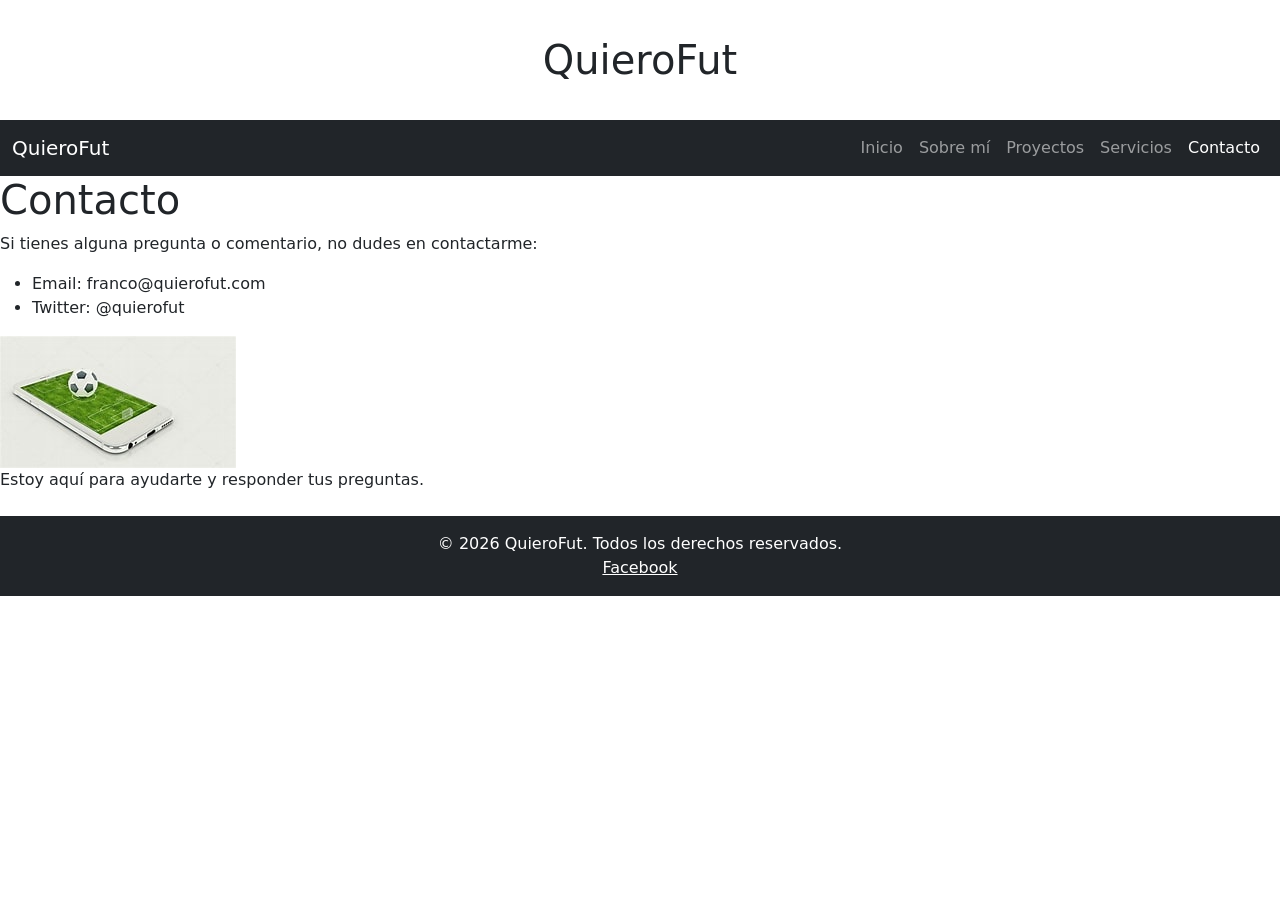
==== pages/contacto.html @ 8c6a20f1 "unificacion de navbar como comento el profe" ====
<!DOCTYPE html>
<html lang="es">
<head>
  <meta charset="UTF-8">
  <meta name="viewport" content="width=device-width, initial-scale=1.0">
  <title>QuieroFut - Inicio</title>
  <link href="https://cdn.jsdelivr.net/npm/bootstrap@5.3.3/dist/css/bootstrap.min.css" rel="stylesheet">
  <link rel="stylesheet" href="styles/styles.css">
</head>
<body>
  <header class="d-flex justify-content-center align-items-center" style="min-height: 120px;">
  <h1 class="m-0">QuieroFut</h1>
  </header>
  <nav class="navbar navbar-expand-lg navbar-dark bg-dark">
    <div class="container-fluid">
      <a class="navbar-brand" href="../index.html">QuieroFut</a>
      <button class="navbar-toggler" type="button" data-bs-toggle="collapse" data-bs-target="#navbarNav">
        <span class="navbar-toggler-icon"></span>
      </button>
      <div class="collapse navbar-collapse" id="navbarNav">
        <ul class="navbar-nav ms-auto">
          <li class="nav-item">
            <a class="nav-link" href="../index.html">Inicio</a>
          </li>
          <li class="nav-item">
            <a class="nav-link" href="sobre-mi.html">Sobre mí</a>
          </li>
          <li class="nav-item">
            <a class="nav-link" href="proyectos.html">Proyectos</a>
          </li>
          <li class="nav-item">
            <a class="nav-link" href="servicios.html">Servicios</a>
          </li>
          <li class="nav-item">
            <a class="nav-link active" href="contacto.html">Contacto</a>
          </li>
        </ul>
      </div>
    </div>
  </nav>
  <main>
    <section>
      <article>
        <h1>Contacto</h1>
        <p>Si tienes alguna pregunta o comentario, no dudes en contactarme:</p>
        <ul>
          <li>Email: franco@quierofut.com</li>
          <li>Twitter: @quierofut</li>
        </ul>
        <figure>
          <img src="../imagenes/contacto.jpg" alt="contacto con QuieroFut">
          <figcaption>Estoy aquí para ayudarte y responder tus preguntas.</figcaption>
        </figure>
      </article>
    </section>
  </main>
  <footer class="bg-dark text-white text-center py-3 mt-4">
    <p class="m-0">&copy; 2026 QuieroFut. Todos los derechos reservados.</p>
    <a class="text-white" href="https://www.facebook.com/quierofut" target="_blank">Facebook</a>
  </footer>
  <script src="https://cdn.jsdelivr.net/npm/bootstrap@5.3.3/dist/js/bootstrap.bundle.min.js"></script>
</body>
</html>
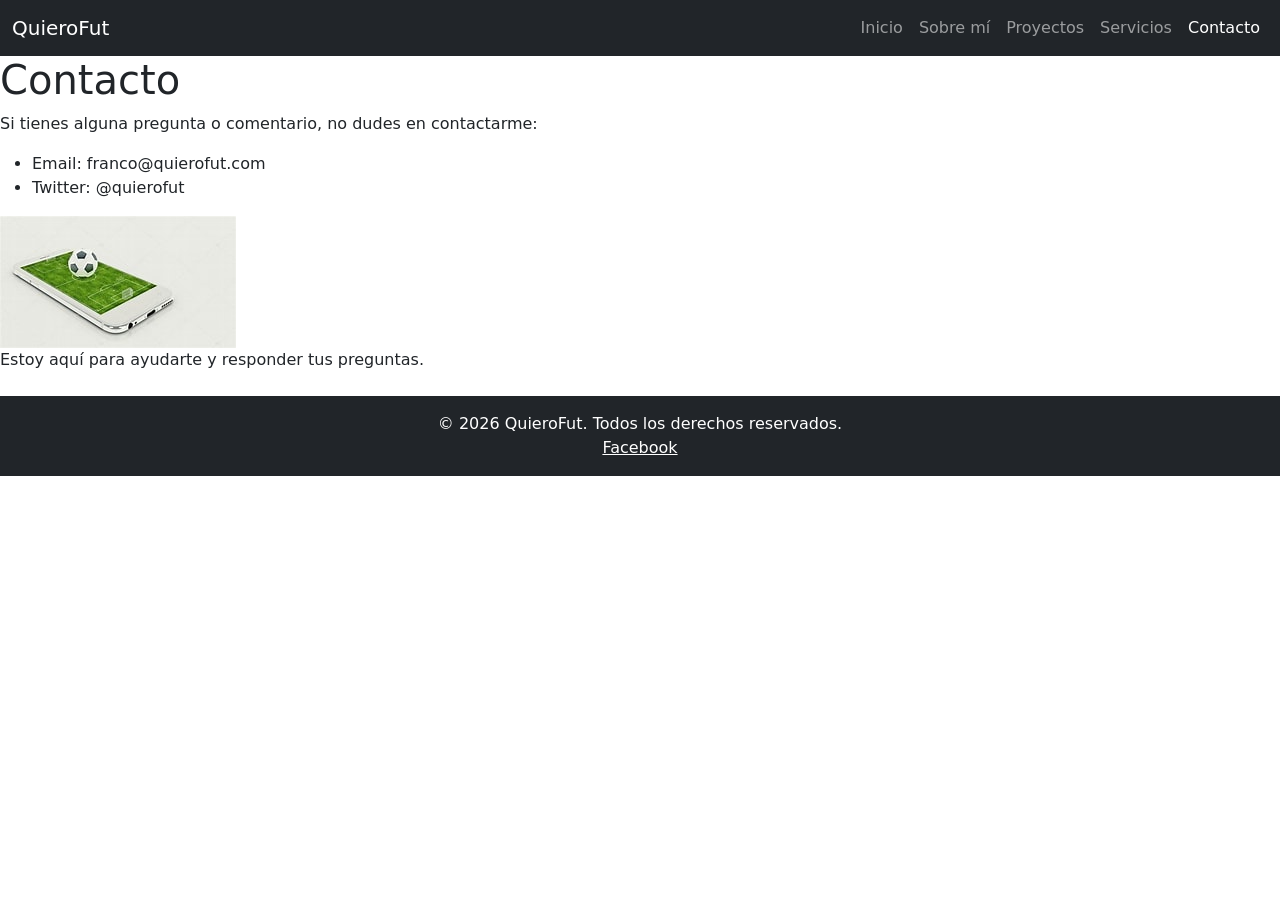
==== commit 7d6d5a41: "colores y unificacion" ====
--- a/pages/contacto.html
+++ b/pages/contacto.html
@@ -8,9 +8,6 @@
   <link rel="stylesheet" href="styles/styles.css">
 </head>
 <body>
-  <header class="d-flex justify-content-center align-items-center" style="min-height: 120px;">
-  <h1 class="m-0">QuieroFut</h1>
-  </header>
   <nav class="navbar navbar-expand-lg navbar-dark bg-dark">
     <div class="container-fluid">
       <a class="navbar-brand" href="../index.html">QuieroFut</a>
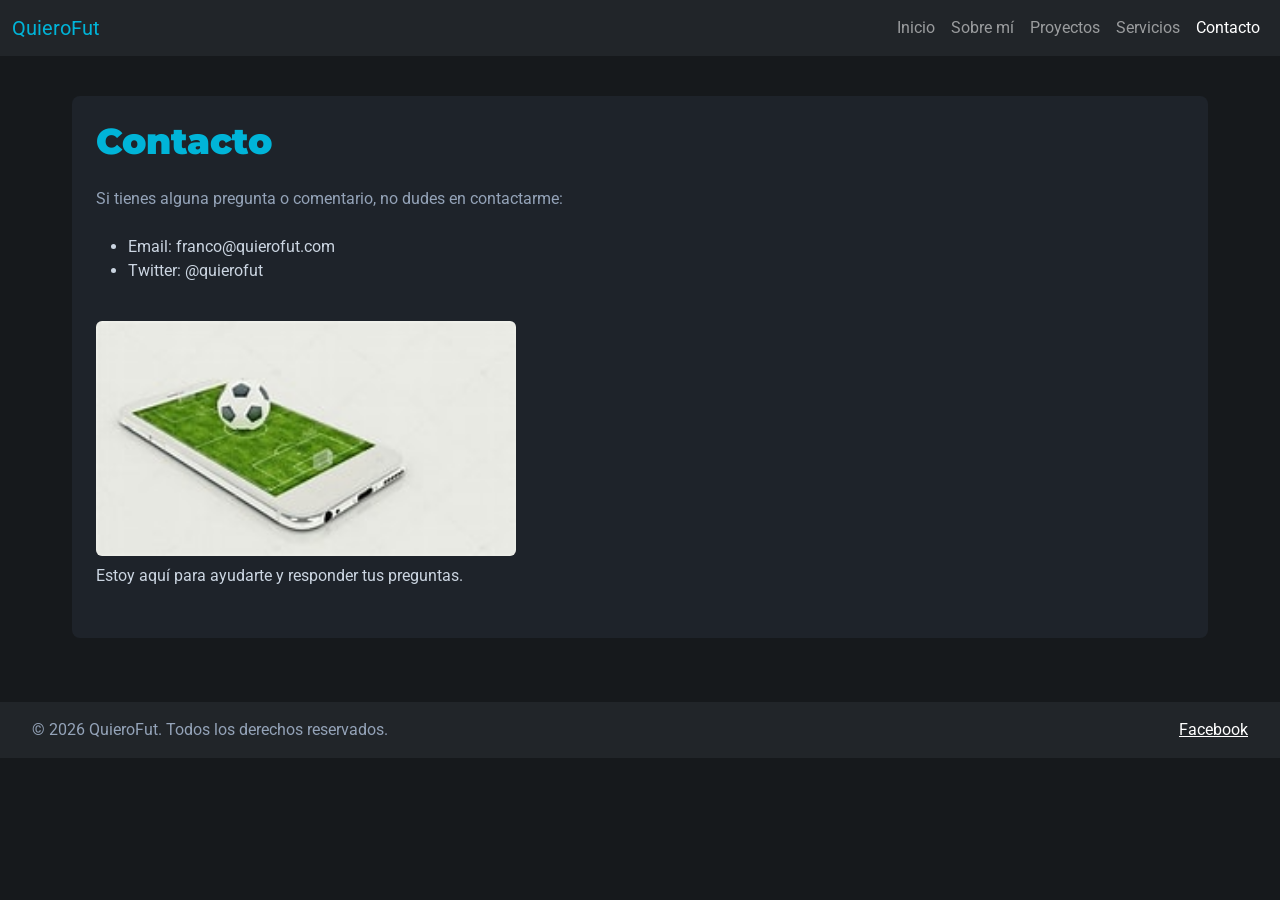
==== commit 3ffd97cc: "modificacion de colores de styles en paginas secundarias" ====
--- a/pages/contacto.html
+++ b/pages/contacto.html
@@ -5,7 +5,7 @@
   <meta name="viewport" content="width=device-width, initial-scale=1.0">
   <title>QuieroFut - Inicio</title>
   <link href="https://cdn.jsdelivr.net/npm/bootstrap@5.3.3/dist/css/bootstrap.min.css" rel="stylesheet">
-  <link rel="stylesheet" href="styles/styles.css">
+  <link rel="stylesheet" href="../styles/styles.css">
 </head>
 <body>
   <nav class="navbar navbar-expand-lg navbar-dark bg-dark">
--- a/styles/styles.css
+++ b/styles/styles.css
@@ -0,0 +1,219 @@
+/* Montserrat y Roboto */
+@import url('https://fonts.googleapis.com/css2?family=Montserrat:wght@700;900&family=Roboto:wght@400;500&display=swap');
+
+/* inicio */
+* {
+    margin: 0;
+    padding: 0;
+    box-sizing: border-box;
+}
+
+/* font-family: 'Montserrat', sans-serif; 
+ font-family: 'Roboto', sans-serif; 
+ 1rem = 16px 
+ Estilos generales para el cuerpo*/
+
+/* Index QuieroFut */
+body {
+    background-color: #16191c;
+    font-family: 'Roboto', sans-serif;
+    color: #cbd5e1;
+}
+
+/* Montserrat una sola vez para no repetirlo en cada titulo, correccion hecha por Jesus */
+h1, h2, h3, header strong{
+    font-family: 'Montserrat', sans-serif;
+}
+
+h1{
+    color: #00b4d8;
+    font-size: 36px;
+    font-weight: 900;
+    margin-bottom: 12px;
+}
+
+h2{
+    color: #94a3b8;
+    font-size: 24px;
+    font-weight: 700;
+    margin-bottom: 12px;
+}
+
+h3{
+    color: #00b4d8;
+    font-size: 20px;
+    font-weight: 700;
+    margin-bottom: 8px;
+}
+
+p{
+    font-family: 'Roboto', sans-serif;
+    color: #94a3b8;
+    font-size: 16px;
+    margin-bottom: 12px;
+}
+
+.parrafo-alternativo{
+    color: #38bdf8;
+    font-size: 14px;
+}
+
+/*estilos de etiquetas Nav */
+header{
+    display: flex;
+    flex-direction: column;
+    align-items: center;
+    gap: 12px;
+    background-color: #1e232a;
+    padding: 16px;
+}
+
+header strong{
+    color: #00b4d8;
+    font-size: 22px;
+}
+
+.lista-navegacion{
+    display: flex;
+    align-items: center;
+    gap: 24px;
+    list-style: none;
+}
+
+.enlace-nav{
+    display: block;
+    color: #fffffffa;
+    text-decoration: none;
+    padding: 8px 4px;
+}
+
+.enlace-nav:hover{
+    color: #00b4d8;
+}
+
+/*contenido */
+main{
+    padding: 16px;
+    max-width: 1200px;
+    margin: 0 auto;
+}
+
+section{
+    display: flex;
+    flex-direction: column;
+    gap: 16px;
+    margin-bottom: 40px;
+    width: 100%;
+}
+
+section:last-child{
+    margin-bottom: 0;
+}
+
+article{
+    display: flex;
+    flex-direction: column;
+    gap: 12px;
+    padding: 24px;
+    background-color: #1e232a;
+    border-radius: 8px;
+    width: 100%;
+}
+
+figure{
+    display: flex;
+    flex-direction: column;
+    gap: 8px;
+    padding: 10px 0;
+}
+
+figure img{
+    width: 100%;
+    max-width: 420px;
+    height: auto;
+    align-self: flex-start;
+    border-radius: 6px;
+}
+
+/*Estilos Footer, pie de pagina */
+footer{
+    display: flex;
+    justify-content: space-between;
+    align-items: center;
+    background-color: #1e232a;
+    color: #fffffffa;
+    padding: 20px 32px;
+}
+
+footer ul{
+    display: flex;
+    align-items: center;
+    gap: 16px;
+    list-style: none;
+}
+
+footer a{
+    color: #fffffffa;
+}
+
+.seccion-tarjetas{
+    display: flex;
+    flex-direction: column;
+    gap: 16px;
+}
+
+.seccion-presentacion{
+    display: flex;
+    flex-direction: column;
+    gap: 16px;
+}
+
+@media (min-width: 768px){
+
+    main{
+        padding: 32px 24px;
+    }
+
+    header{
+        flex-direction: row;
+        justify-content: space-between;
+        padding: 16px 24px;
+    }
+
+    .seccion-tarjetas{
+        display: grid;
+        grid-template-columns: 1fr 1fr;
+    }
+}
+
+@media (min-width: 1024px){
+
+    main{
+        padding: 40px 32px;
+    }
+
+    header{
+        padding: 16px 32px;
+    }
+
+    .seccion-tarjetas{
+        display: grid;
+        grid-template-columns: 1fr 1fr 1fr;
+        gap: 24px;
+    }
+}
+
+nav .navbar-brand {
+    color: #00b4d8;
+}
+
+nav .nav-link.active {
+    color: #00b4d8;
+}
+
+.btn-primary {
+    background-color: #00b4d8;
+    border-color: #00b4d8;
+}
+
+
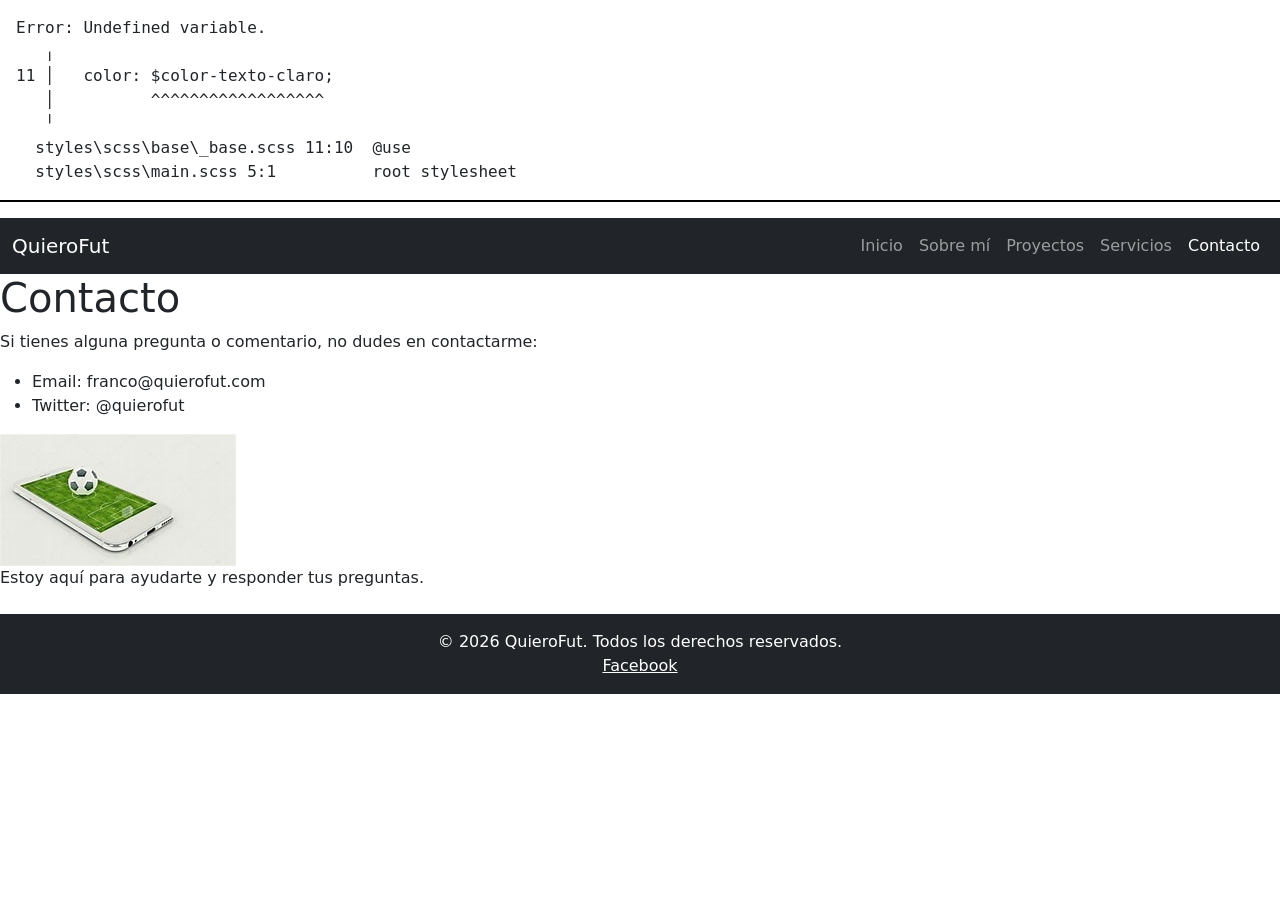
==== commit 2593f2a9: "modificacion de la direccion del link style" ====
--- a/pages/contacto.html
+++ b/pages/contacto.html
@@ -3,9 +3,9 @@
 <head>
   <meta charset="UTF-8">
   <meta name="viewport" content="width=device-width, initial-scale=1.0">
-  <title>QuieroFut - Inicio</title>
+  <title>Contacto - QuieroFut</title>
   <link href="https://cdn.jsdelivr.net/npm/bootstrap@5.3.3/dist/css/bootstrap.min.css" rel="stylesheet">
-  <link rel="stylesheet" href="../styles/styles.css">
+  <link rel="stylesheet" href="../styles/style.css">
 </head>
 <body>
   <nav class="navbar navbar-expand-lg navbar-dark bg-dark">
--- a/styles/style.css
+++ b/styles/style.css
@@ -0,0 +1,18 @@
+/* Error: Undefined variable.
+ *    ,
+ * 11 |   color: $color-texto-claro;
+ *    |          ^^^^^^^^^^^^^^^^^^
+ *    '
+ *   styles\scss\base\_base.scss 11:10  @use
+ *   styles\scss\main.scss 5:1          root stylesheet */
+
+body::before {
+  font-family: "Source Code Pro", "SF Mono", Monaco, Inconsolata, "Fira Mono",
+      "Droid Sans Mono", monospace, monospace;
+  white-space: pre;
+  display: block;
+  padding: 1em;
+  margin-bottom: 1em;
+  border-bottom: 2px solid black;
+  content: "Error: Undefined variable.\a    \2577 \a 11 \2502    color: $color-texto-claro;\d\a    \2502           ^^^^^^^^^^^^^^^^^^\a    \2575 \a   styles\\scss\\base\\_base.scss 11:10  @use\a   styles\\scss\\main.scss 5:1          root stylesheet";
+}
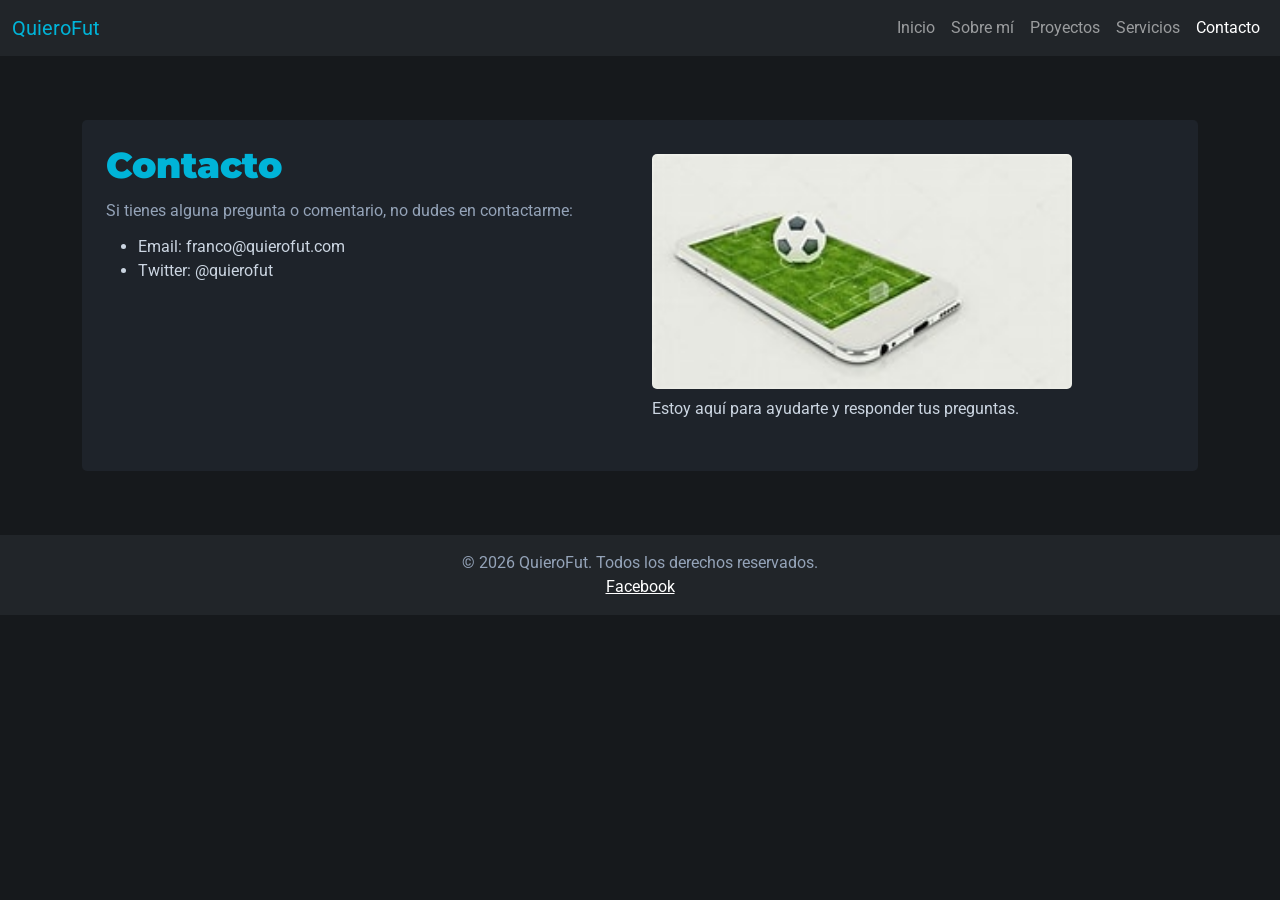
==== commit 369cf2a0: "entrega 9 aos" ====
--- a/pages/contacto.html
+++ b/pages/contacto.html
@@ -5,6 +5,7 @@
   <meta name="viewport" content="width=device-width, initial-scale=1.0">
   <title>Contacto - QuieroFut</title>
   <link href="https://cdn.jsdelivr.net/npm/bootstrap@5.3.3/dist/css/bootstrap.min.css" rel="stylesheet">
+  <link href="https://unpkg.com/aos@2.3.1/dist/aos.css" rel="stylesheet">
   <link rel="stylesheet" href="../styles/style.css">
 </head>
 <body>
@@ -35,19 +36,25 @@
       </div>
     </div>
   </nav>
-  <main>
+  <main class="container my-4">
     <section>
       <article>
-        <h1>Contacto</h1>
-        <p>Si tienes alguna pregunta o comentario, no dudes en contactarme:</p>
-        <ul>
-          <li>Email: franco@quierofut.com</li>
-          <li>Twitter: @quierofut</li>
-        </ul>
-        <figure>
-          <img src="../imagenes/contacto.jpg" alt="contacto con QuieroFut">
-          <figcaption>Estoy aquí para ayudarte y responder tus preguntas.</figcaption>
-        </figure>
+        <div class="row">
+          <div class="col-md-6">
+            <h1>Contacto</h1>
+            <p>Si tienes alguna pregunta o comentario, no dudes en contactarme:</p>
+            <ul>
+              <li>Email: franco@quierofut.com</li>
+              <li>Twitter: @quierofut</li>
+            </ul>
+          </div>
+          <div class="col-md-6">
+            <figure data-aos="fade-up">
+              <img src="../imagenes/contacto.jpg" alt="contacto con QuieroFut">
+              <figcaption>Estoy aquí para ayudarte y responder tus preguntas.</figcaption>
+            </figure>
+          </div>
+        </div>
       </article>
     </section>
   </main>
@@ -56,5 +63,9 @@
     <a class="text-white" href="https://www.facebook.com/quierofut" target="_blank">Facebook</a>
   </footer>
   <script src="https://cdn.jsdelivr.net/npm/bootstrap@5.3.3/dist/js/bootstrap.bundle.min.js"></script>
+  <script src="https://unpkg.com/aos@2.3.1/dist/aos.js"></script>
+  <script>
+    AOS.init();
+  </script>
 </body>
 </html>
--- a/styles/style.css
+++ b/styles/style.css
@@ -1,18 +1,148 @@
-/* Error: Undefined variable.
- *    ,
- * 11 |   color: $color-texto-claro;
- *    |          ^^^^^^^^^^^^^^^^^^
- *    '
- *   styles\scss\base\_base.scss 11:10  @use
- *   styles\scss\main.scss 5:1          root stylesheet */
+@import url("https://fonts.googleapis.com/css2?family=Montserrat:wght@700;900&family=Roboto:wght@400;500&display=swap");
+h1, h2, h3 {
+  font-family: "Montserrat", sans-serif;
+}
 
-body::before {
-  font-family: "Source Code Pro", "SF Mono", Monaco, Inconsolata, "Fira Mono",
-      "Droid Sans Mono", monospace, monospace;
-  white-space: pre;
-  display: block;
-  padding: 1em;
-  margin-bottom: 1em;
-  border-bottom: 2px solid black;
-  content: "Error: Undefined variable.\a    \2577 \a 11 \2502    color: $color-texto-claro;\d\a    \2502           ^^^^^^^^^^^^^^^^^^\a    \2575 \a   styles\\scss\\base\\_base.scss 11:10  @use\a   styles\\scss\\main.scss 5:1          root stylesheet";
+h1 {
+  color: #00b4d8;
+  font-size: 36px;
+  font-weight: 900;
+  margin-bottom: 12px;
 }
+
+h2 {
+  color: #94a3b8;
+  font-size: 24px;
+  font-weight: 700;
+  margin-bottom: 12px;
+}
+
+h3 {
+  color: #00b4d8;
+  font-size: 20px;
+  font-weight: 700;
+  margin-bottom: 8px;
+}
+
+p {
+  font-family: "Roboto", sans-serif;
+  color: #94a3b8;
+  font-size: 16px;
+  margin-bottom: 12px;
+}
+
+* {
+  margin: 0;
+  padding: 0;
+  box-sizing: border-box;
+}
+
+body {
+  background-color: #16191c;
+  font-family: "Roboto", sans-serif;
+  color: #cbd5e1;
+}
+
+img {
+  max-width: 100%;
+  height: auto;
+}
+
+main {
+  padding: 16px;
+  max-width: 1200px;
+  margin: 0 auto;
+}
+@media (min-width: 768px) {
+  main {
+    padding: 32px 24px;
+  }
+}
+@media (min-width: 1024px) {
+  main {
+    padding: 40px 32px;
+  }
+}
+
+section {
+  display: flex;
+  flex-direction: column;
+  gap: 16px;
+  margin-bottom: 40px;
+  width: 100%;
+}
+section:last-child {
+  margin-bottom: 0;
+}
+
+nav .navbar-brand {
+  color: #00b4d8;
+}
+
+nav .nav-link.active {
+  color: #00b4d8;
+}
+
+footer a {
+  color: #fffffa;
+}
+footer a:hover {
+  color: #00b4d8;
+}
+
+.btn-primary {
+  background: #00b4d8;
+  color: #fffffa;
+  border-radius: 5px;
+  transition: background-color 0.3s ease;
+}
+.btn-primary:hover {
+  opacity: 0.9;
+}
+
+.card, article {
+  transition: transform 0.3s ease;
+}
+.card:hover, article:hover {
+  transform: translateY(-4px);
+}
+
+article {
+  background: #1e232a;
+  border-radius: 5px;
+  padding: 24px;
+  display: flex;
+  flex-direction: column;
+  gap: 12px;
+  width: 100%;
+}
+
+figure {
+  display: flex;
+  flex-direction: column;
+  gap: 8px;
+  padding: 10px 0;
+}
+figure img {
+  width: 100%;
+  max-width: 420px;
+  height: auto;
+  align-self: flex-start;
+  border-radius: 5px;
+}
+
+@keyframes aparecer {
+  from {
+    opacity: 0;
+    transform: translateY(20px);
+  }
+  to {
+    opacity: 1;
+    transform: translateY(0);
+  }
+}
+h1 {
+  animation: aparecer 0.8s ease-out;
+}
+
+/*# sourceMappingURL=style.css.map */
